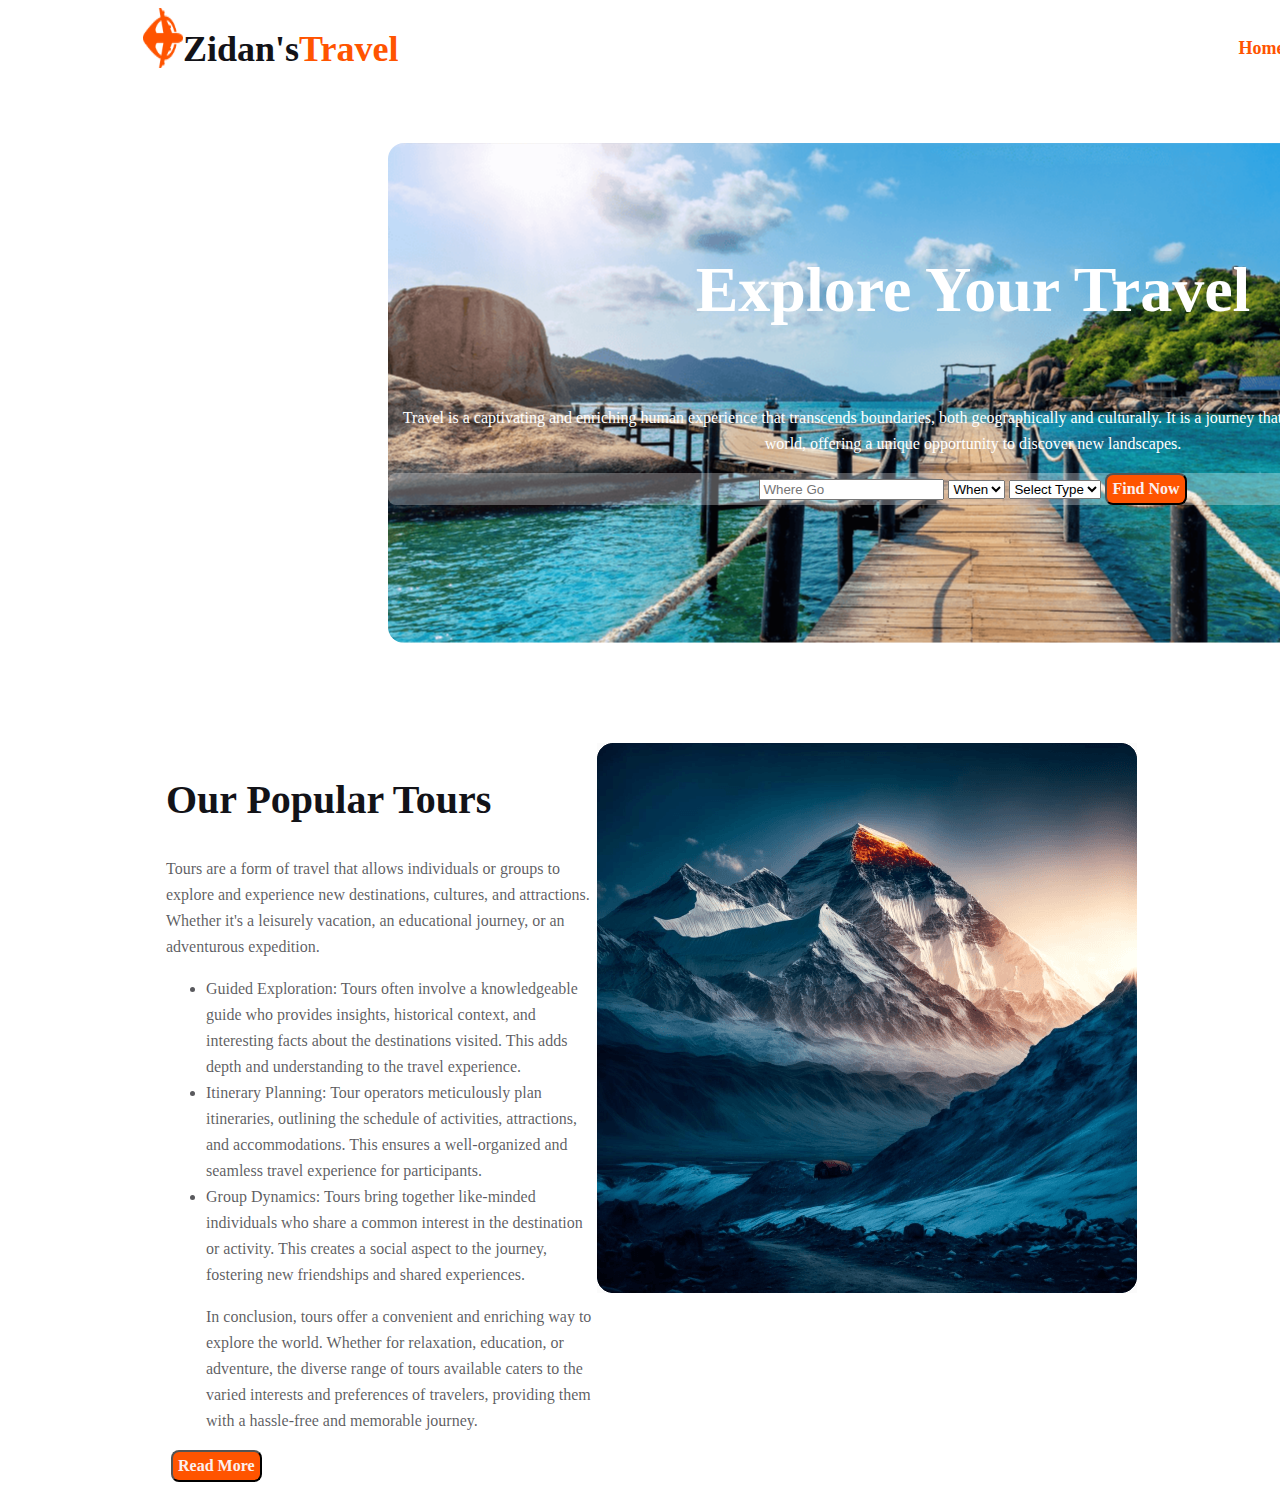
==== index.html @ 7ac94642 "completed the popular tours section" ====
<!DOCTYPE html>
<html lang="en">
<head>
    <meta charset="UTF-8">
    <meta name="viewport" content="width=device-width, initial-scale=1.0">
    <title>Travel Blog</title>
    <link rel="stylesheet" href="styles/assignment.css">
</head>
<body>
    <header>
        <nav>
            <div class="banner-image">
                <img width="40px" height="60px"  src="Images/Group 40071 (2).png" alt="">
            </div>
            <h2><span class="zidan">Zidan's</span><span class="travel">Travel</span></h2>
            <ul>
                <li><a href=""><span class="home">Home</span></a></li>
                <li><a href="">Packages</a></li>
                <li><a href="">Testimonial</a></li>
                <li><a href="">Blog</a></li>
                <li><a href="">Contact</a></li>
            </ul>
        </nav>
        <div class="banner">
            <h2>Explore Your Travel</h2>
            <p>Travel is a captivating and enriching human experience that transcends boundaries, both geographically and culturally. It is a journey that takes individuals on a exploration of the world, offering a unique opportunity to discover new landscapes.</p>
            <form  action="" method="">
   
    
                <input type="" id="" name="" placeholder="Where Go" required>
                
            
                
                <select  id="dropdown1" name="dropdown1">
                  <option value="option1">When</option>
                  <option value="option2">2.00</option>
                  <option value="option3">2.50</option>
                 
                </select>
                
                
                
                <select id="dropdown2" name="dropdown2">
                  <option value="optionA">Select Type</option>
                  <option value="optionB">Maldive</option>
                  <option value="optionC">Singapore</option>
                </select>
                
                
                <input class="btn" type="submit" value="Find Now">
              </form>
        </div>
        <div class="popular-tour">
            <div class="exclude">
                <h2>Our Popular Tours</h2>
                <p class="tour">Tours are a form of travel that allows individuals or groups to explore and experience new destinations, cultures, and attractions. Whether it's a leisurely vacation, an educational journey, or an adventurous expedition.</p>
                <ul>
                    <li>Guided Exploration: Tours often involve a knowledgeable guide who provides insights, historical context, and interesting facts about the destinations visited. This adds depth and understanding to the travel experience.</li>
                    <li>Itinerary Planning: Tour operators meticulously plan itineraries, outlining the schedule of activities, attractions, and accommodations. This ensures a well-organized and seamless travel experience for participants.</li>
                    <li>Group Dynamics: Tours bring together like-minded individuals who share a common interest in the destination or activity. This creates a social aspect to the journey, fostering new friendships and shared experiences.</li>
                    <p class="conclusion">In conclusion, tours offer a convenient and enriching way to explore the world. Whether for relaxation, education, or adventure, the diverse range of tours available caters to the varied interests and preferences of travelers, providing them with a hassle-free and memorable journey.</p>
                </ul>
                <button id="read" class="btn">Read More</button>
            </div> 
            <img width="540px" height="550px" src="Images/Rectangle 4.png" alt="">
        </div>
    </header>
    <main>

    </main>
    <footer>

    </footer>
</body>
</html>
---- styles/assignment.css ----
/* nav related styles */
body{
    background-color: #fff;
}
.travel{
    color: #FF5400;
font-family: Mulish;
font-size: 36px;
font-weight: 800;

}
.zidan{
    color: #131318;
font-family: Mulish;
font-size: 36px;
font-weight: 800;
}
.home{
    color: #FF5400;
text-align: center;
font-family: Mulish;
font-size: 18px;
font-weight: 700;
}
nav{
display: flex;
justify-content: space-between;
}
nav h2{
    padding-right: 800px;
    display: inline;
}
nav a{
    text-decoration: none;
    color: #424247;
}
nav ul{
    list-style: none;
    display: flex;
    align-items: center;
    padding-right: 130px;
}
nav li{
    display: flex;
    padding-right: 50px;
}
.banner-image img{
    padding-left: 135px;
}
/* banner related styles */
.banner{
    background-image:url('../Images/banner.png');
    background-repeat: no-repeat;
    background-position: center;
    border-radius: 16px;
    margin-left: 380px;

   width: 1170px;
   height: 500px;
    text-align: center;
}
.banner h2{
    padding-top: 110px;
    padding-bottom: 25px;
    color: #FFF;
font-family: Mulish;
font-size: 64px;
font-weight: 800;
}
.banner p{
    color: #FFF;
text-align: center;
font-family: Mulish;
font-size: 16px;
font-weight: 400;
line-height: 26px;
}
.banner form{
   
    border-radius: 8px;
    background: rgba(255, 255, 255, 0.30);
    
}
.btn{
    color: #fbefef;
text-align: center;
font-family: Mulish;
font-size: 16px;
font-weight: 700;
border-radius: 8px;
background: #FF5400;
padding: 5px 5px;
}
/* popular tour related styles */
.popular-tour{
  margin-top: 100px;
  display: flex;
}
.popular-tour img{
    margin-right: 135px;
}
.exclude{
    padding-left: 23px;
    
}
#read{
   margin-left: 140px;
}
.exclude h2{
    margin-left: 135px;
    color: #131318;


font-family: Mulish;
font-size: 40px;
font-weight: 800;
}
.tour{
    margin-left: 135px;
    color: rgba(19, 19, 24, 0.70);
font-family: Mulish;
font-size: 16px;
font-weight: 400;
line-height: 26px;
}
.exclude li{
    margin-left: 135px;
    color: rgba(19, 19, 24, 0.70);
font-family: Mulish;
font-size: 16px;
font-weight: 400;
line-height: 26px; 
}
.conclusion{
    margin-left: 135px;
    color: rgba(19, 19, 24, 0.70);
font-family: Mulish;
font-size: 16px;
font-weight: 400;
line-height: 26px;
}

/* mobile device responsive */
@media screen and (max-width:600px) {

    
    nav{
        flex-direction: column;
        text-align: center;
        max-width: 100%;
        overflow-x:hidden ;
        margin:0px 0px
    }
    nav li{
        padding-top: 10px;
    }
    nav ul{
        flex-direction: column;
        padding-left: 200px;
        margin: 0px 0px;
       
    }
    nav h2{
        text-align: center;
        display: flex;
        align-items: center;
        padding-left: 100px;
      
    }
    .banner-image img{
padding-right: 10px;
margin: 0px 0px;
position: relative;
right: 200px;
top: 70px;
    }
    .banner{
        flex-direction: column;
        margin-left: 0px;
        margin-right: 0px;
        width: 100%;
        height:100%;
        margin-bottom: 100px;
       
    }
    .banner form{
      display: flex;
      flex-direction: column;
      padding-bottom: 300px;
      width: 250px;
    padding-left: 80px;
 
    }
    .banner h2{
        padding-top: 300px;
    }
    .banner input, .banner select{
        padding-top: 10px;
    }
    .popular-tour{
        flex-direction: column;
        margin-right: 0p;
    }
    .popular-tour img{
       width: 335px;
       height: 342px;
     margin-left: 40px;
    }
    .exclude{
     margin-bottom: 100px;
     margin-top: 0px;
     

    }
    .exclude h2{
   margin-left: 0px;
    }
    .popular-tour h2{
       
    }
    .tour{
        margin-left: 0px;
    }
    .exclude li{
        margin-left: 0px;
    }
    .conclusion{
        margin-left: 0px;
    }
    #read{
        margin-left: 20px;
    }
}
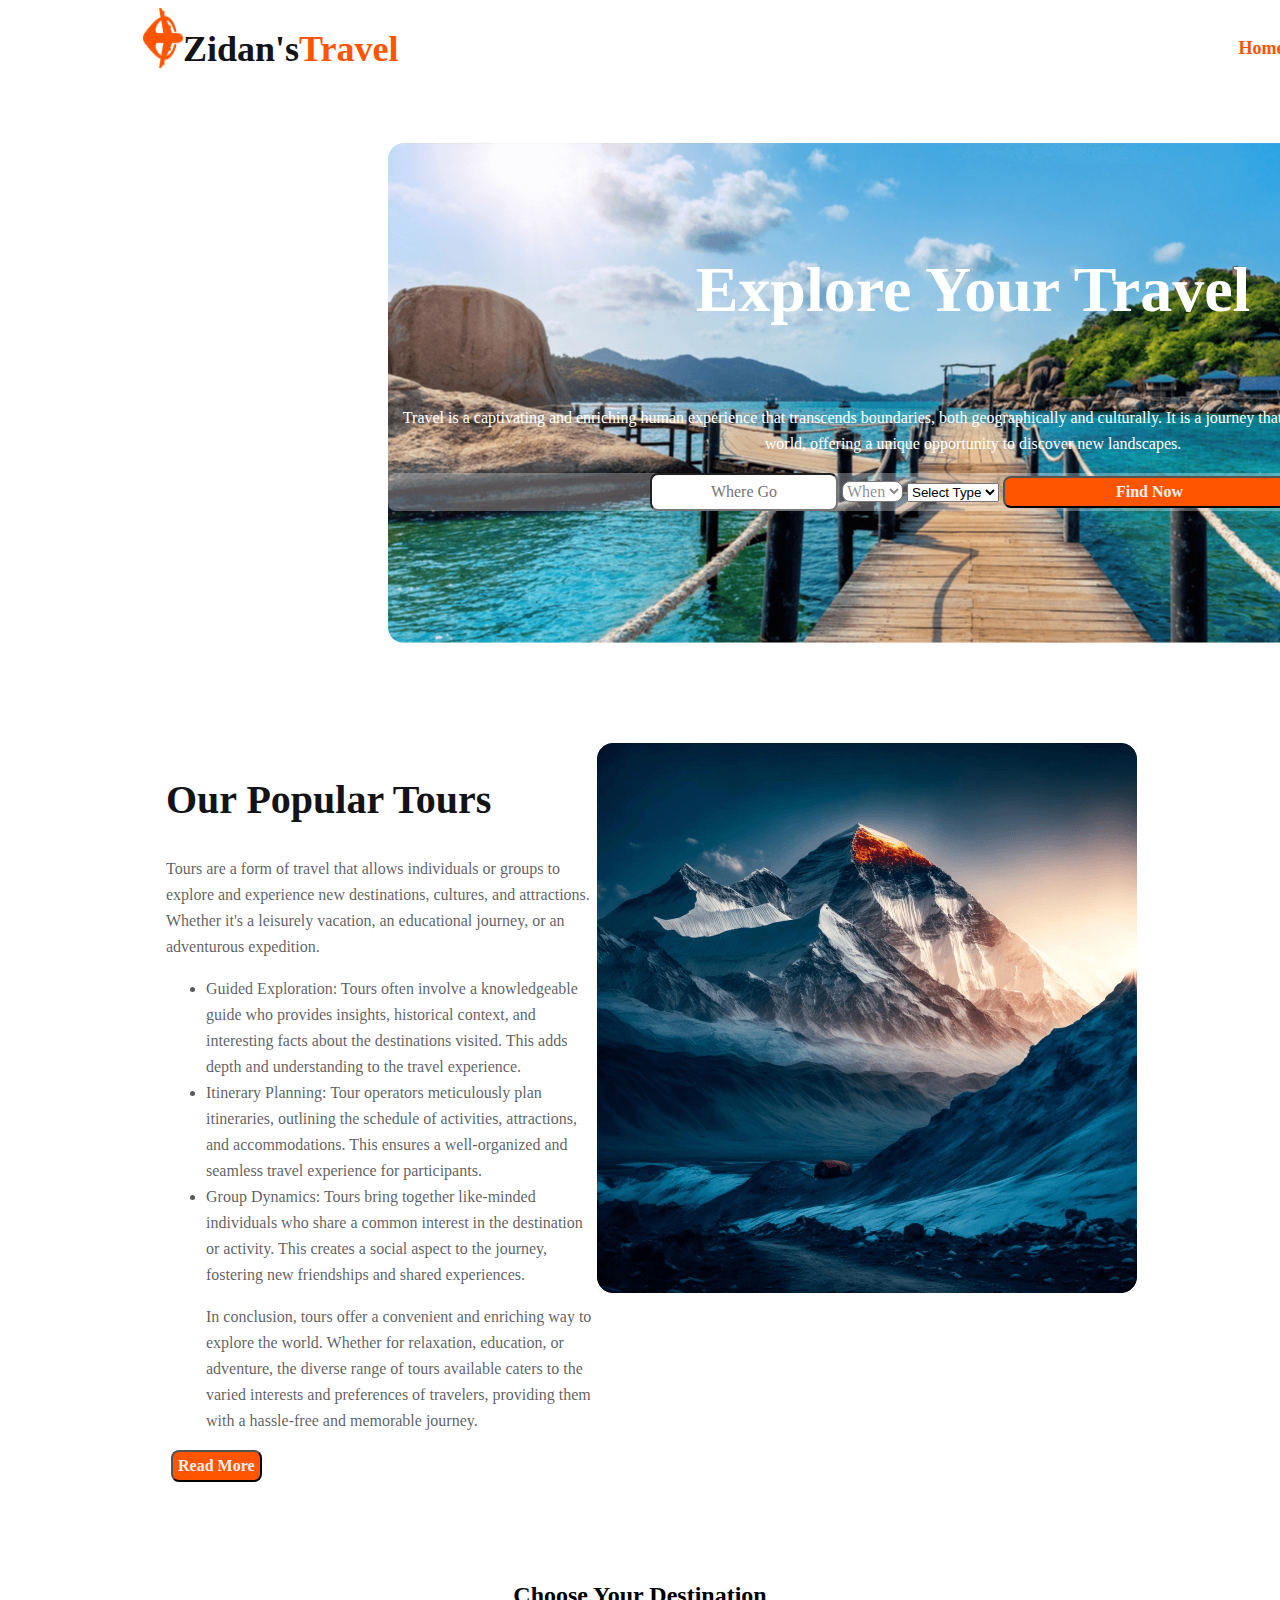
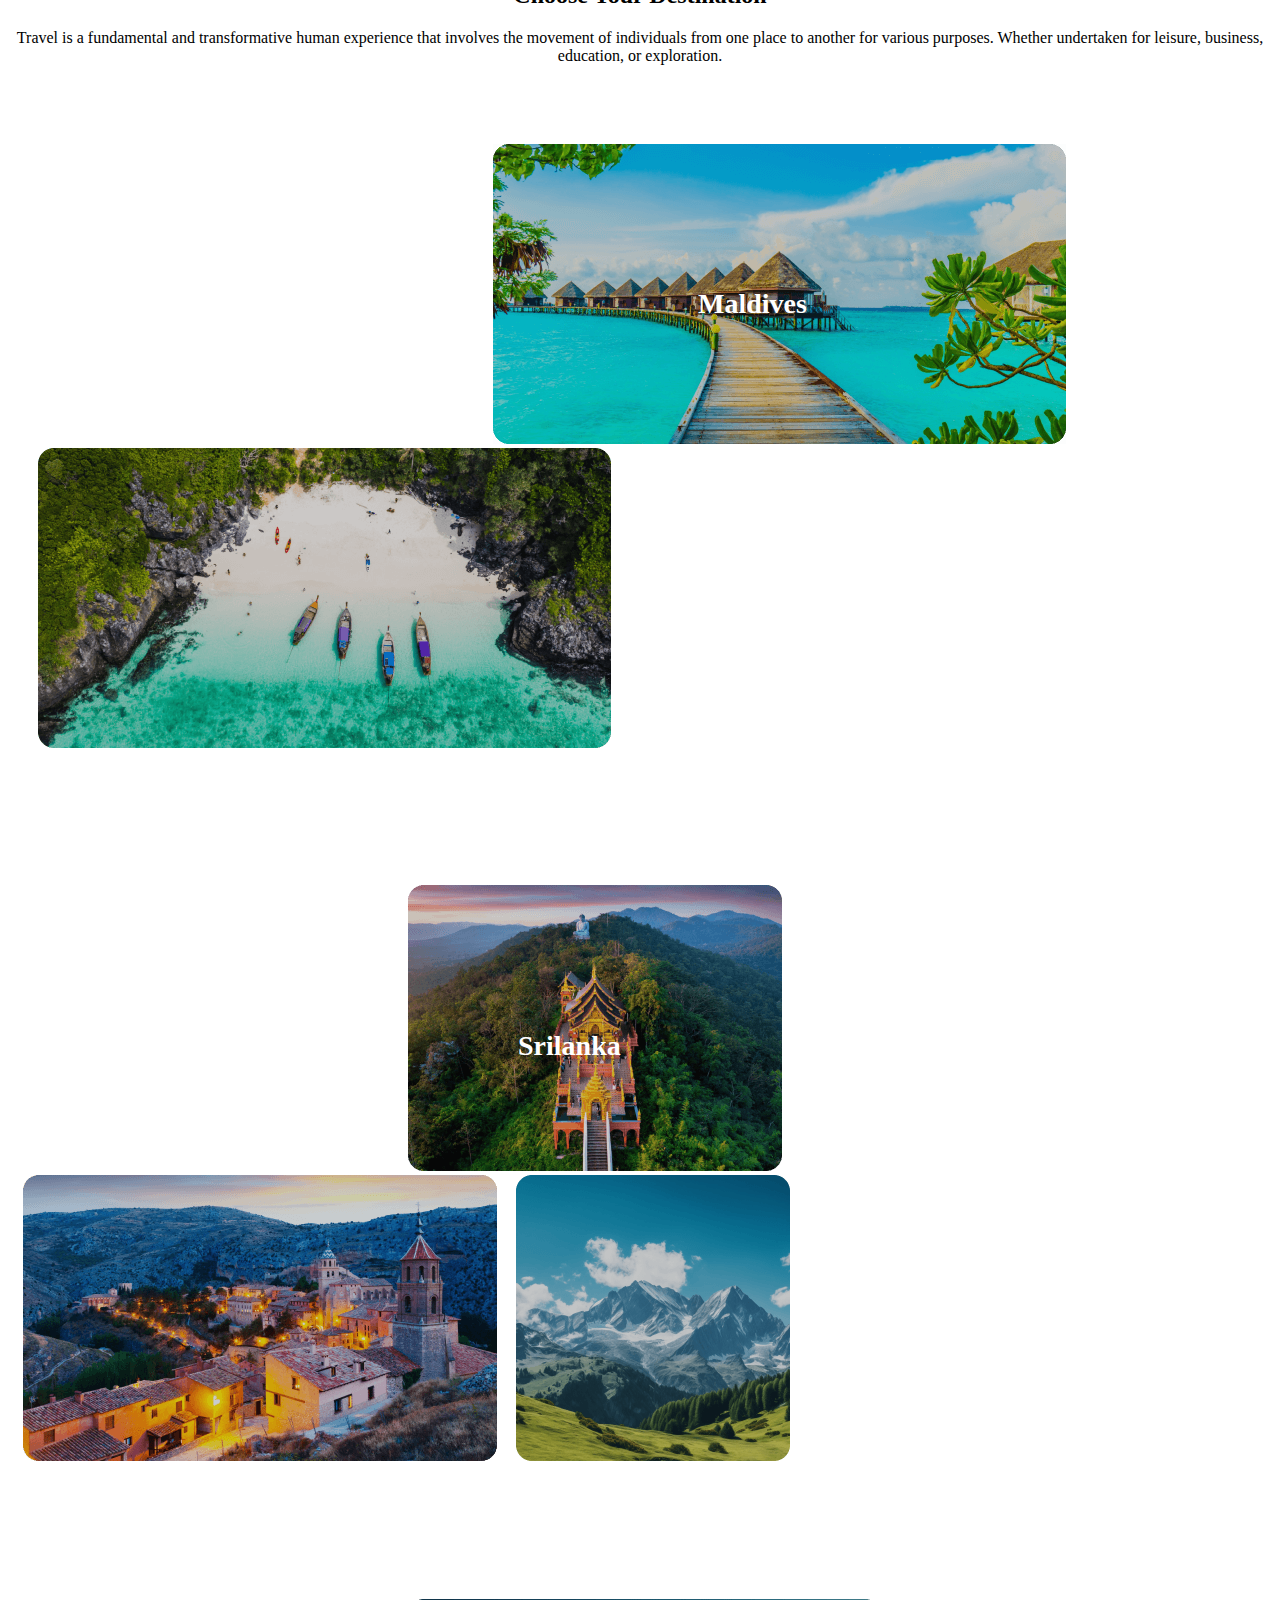
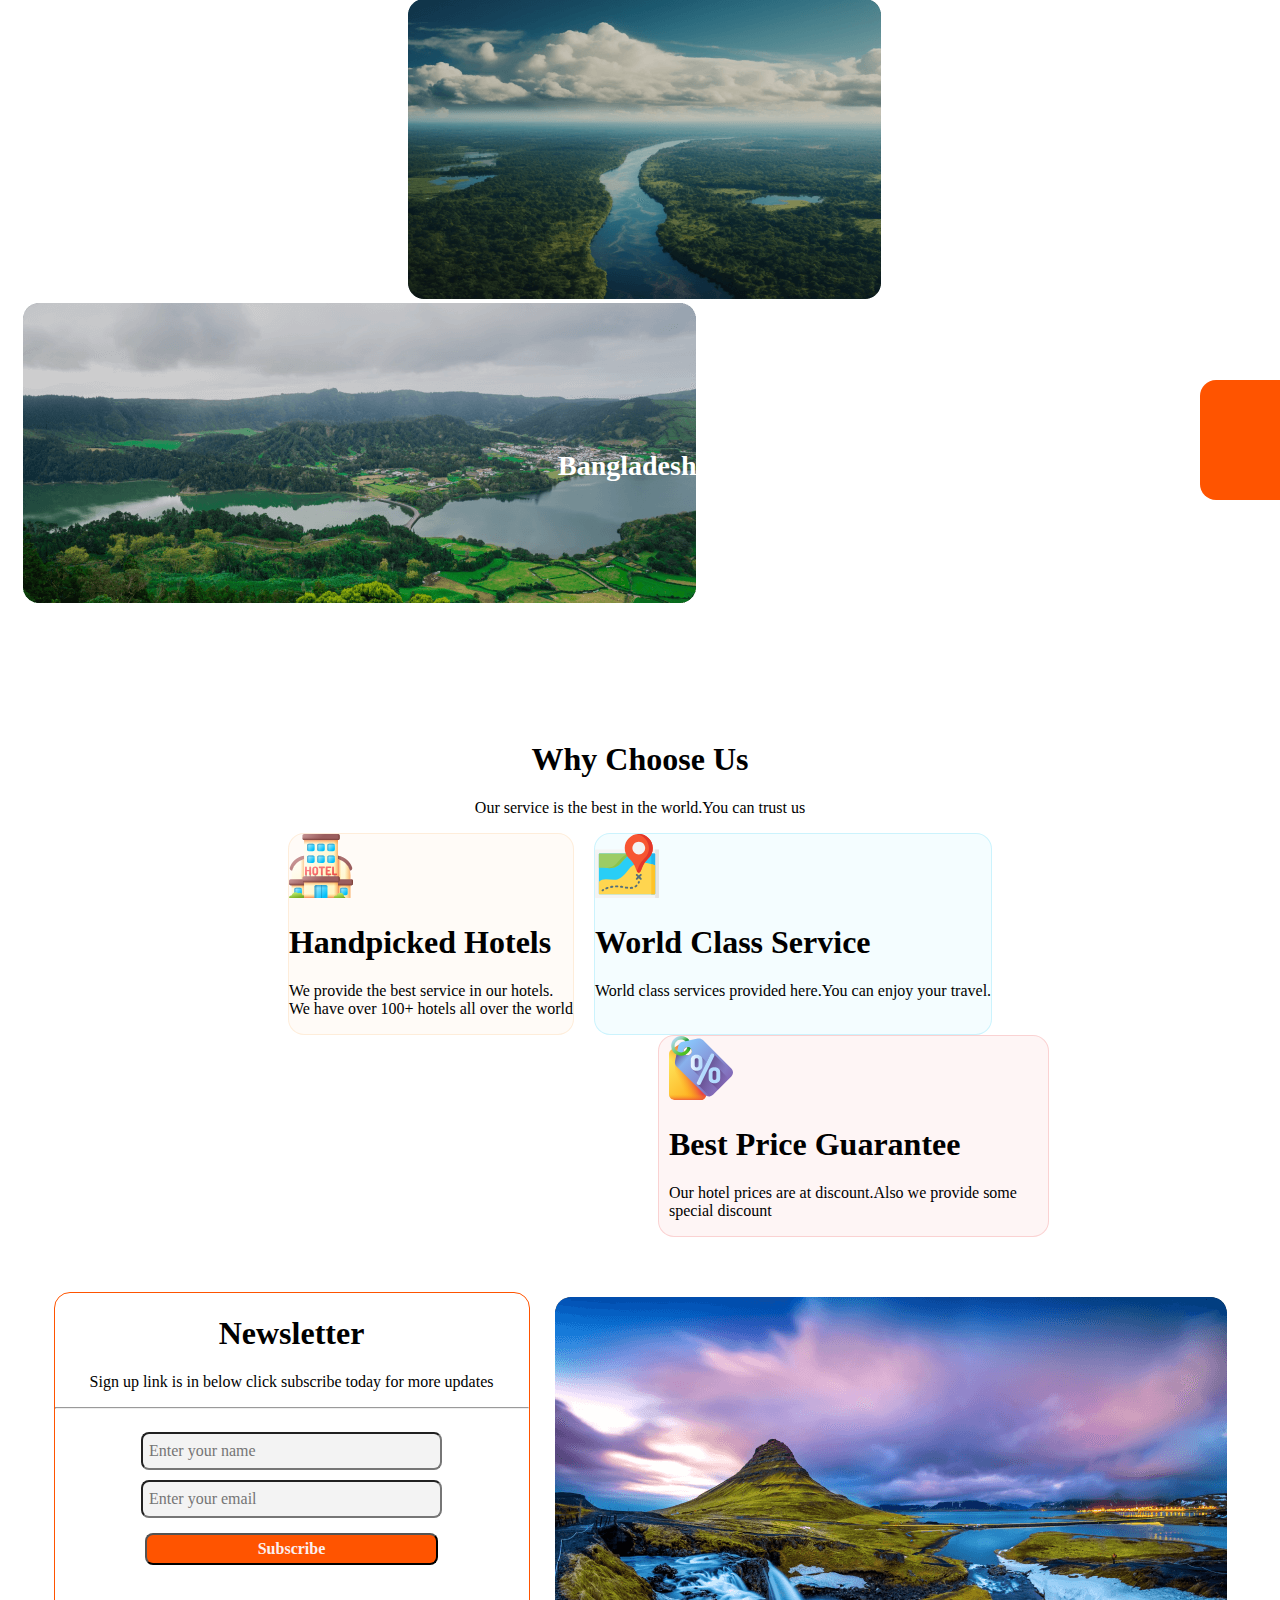
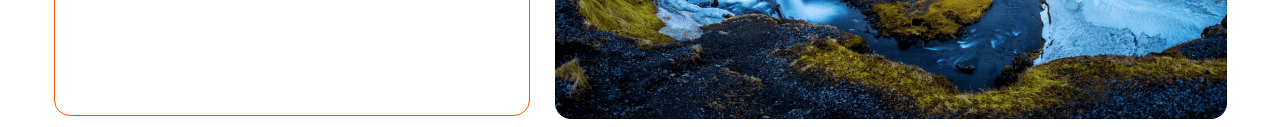
==== commit a1b0e4ff: "added the newsletter section" ====
--- a/index.html
+++ b/index.html
@@ -1,16 +1,21 @@
 <!DOCTYPE html>
 <html lang="en">
+
 <head>
     <meta charset="UTF-8">
     <meta name="viewport" content="width=device-width, initial-scale=1.0">
     <title>Travel Blog</title>
     <link rel="stylesheet" href="styles/assignment.css">
+    <style>
+
+    </style>
 </head>
+
 <body>
     <header>
         <nav>
             <div class="banner-image">
-                <img width="40px" height="60px"  src="Images/Group 40071 (2).png" alt="">
+                <img width="40px" height="60px" src="Images/Group 40071 (2).png" alt="">
             </div>
             <h2><span class="zidan">Zidan's</span><span class="travel">Travel</span></h2>
             <ul>
@@ -23,53 +28,136 @@
         </nav>
         <div class="banner">
             <h2>Explore Your Travel</h2>
-            <p>Travel is a captivating and enriching human experience that transcends boundaries, both geographically and culturally. It is a journey that takes individuals on a exploration of the world, offering a unique opportunity to discover new landscapes.</p>
-            <form  action="" method="">
-   
-    
-                <input type="" id="" name="" placeholder="Where Go" required>
-                
-            
-                
-                <select  id="dropdown1" name="dropdown1">
-                  <option value="option1">When</option>
-                  <option value="option2">2.00</option>
-                  <option value="option3">2.50</option>
-                 
+            <p>Travel is a captivating and enriching human experience that transcends boundaries, both geographically
+                and culturally. It is a journey that takes individuals on a exploration of the world, offering a unique
+                opportunity to discover new landscapes.</p>
+            <form action="" method="">
+
+
+                <input class="id" type="" id="" name="" placeholder="Where Go" required>
+
+
+
+                <select class="dropdown" id="dropdown1" name="dropdown1">
+                    <option value="option1">When</option>
+                    <option value="option2">2.00</option>
+                    <option value="option3">2.50</option>
+
                 </select>
-                
-                
-                
+
+
+
                 <select id="dropdown2" name="dropdown2">
-                  <option value="optionA">Select Type</option>
-                  <option value="optionB">Maldive</option>
-                  <option value="optionC">Singapore</option>
+                    <option value="optionA">Select Type</option>
+                    <option value="optionB">Maldive</option>
+                    <option value="optionC">Singapore</option>
                 </select>
-                
-                
+
+
                 <input class="btn" type="submit" value="Find Now">
-              </form>
+            </form>
         </div>
         <div class="popular-tour">
             <div class="exclude">
                 <h2>Our Popular Tours</h2>
-                <p class="tour">Tours are a form of travel that allows individuals or groups to explore and experience new destinations, cultures, and attractions. Whether it's a leisurely vacation, an educational journey, or an adventurous expedition.</p>
+                <p class="tour">Tours are a form of travel that allows individuals or groups to explore and experience
+                    new destinations, cultures, and attractions. Whether it's a leisurely vacation, an educational
+                    journey, or an adventurous expedition.</p>
                 <ul>
-                    <li>Guided Exploration: Tours often involve a knowledgeable guide who provides insights, historical context, and interesting facts about the destinations visited. This adds depth and understanding to the travel experience.</li>
-                    <li>Itinerary Planning: Tour operators meticulously plan itineraries, outlining the schedule of activities, attractions, and accommodations. This ensures a well-organized and seamless travel experience for participants.</li>
-                    <li>Group Dynamics: Tours bring together like-minded individuals who share a common interest in the destination or activity. This creates a social aspect to the journey, fostering new friendships and shared experiences.</li>
-                    <p class="conclusion">In conclusion, tours offer a convenient and enriching way to explore the world. Whether for relaxation, education, or adventure, the diverse range of tours available caters to the varied interests and preferences of travelers, providing them with a hassle-free and memorable journey.</p>
+                    <li>Guided Exploration: Tours often involve a knowledgeable guide who provides insights, historical
+                        context, and interesting facts about the destinations visited. This adds depth and understanding
+                        to the travel experience.</li>
+                    <li>Itinerary Planning: Tour operators meticulously plan itineraries, outlining the schedule of
+                        activities, attractions, and accommodations. This ensures a well-organized and seamless travel
+                        experience for participants.</li>
+                    <li>Group Dynamics: Tours bring together like-minded individuals who share a common interest in the
+                        destination or activity. This creates a social aspect to the journey, fostering new friendships
+                        and shared experiences.</li>
+                    <p class="conclusion">In conclusion, tours offer a convenient and enriching way to explore the
+                        world. Whether for relaxation, education, or adventure, the diverse range of tours available
+                        caters to the varied interests and preferences of travelers, providing them with a hassle-free
+                        and memorable journey.</p>
                 </ul>
                 <button id="read" class="btn">Read More</button>
-            </div> 
+            </div>
             <img width="540px" height="550px" src="Images/Rectangle 4.png" alt="">
         </div>
     </header>
     <main>
-
+        <section class="full">
+            <div class="destination">
+                <h2>Choose Your Destination</h2>
+                <p>Travel is a fundamental and transformative human experience that involves the movement of individuals from one place to another for various purposes. Whether undertaken for leisure, business, education, or exploration.</p>
+            </div>
+           <div class="all">
+            <h2 class="maldives" style="position: relative;
+            top:200px;
+            left: 690px;">Maldives</h2>
+            <img class="maldives-img" width="573px"
+            height="300px" src="Images/Rectangle 5.png" alt="">
+            
+            <img width="573px"
+            height="300px" class="indonesia" src="Images/Rectangle 8.png" alt="">
+            <h2 class="indonesia-title">Indonesia</h2>
+            <h2 class="srilanka">Srilanka</h2>
+            <img class="srilanka-img" src="Images/Rectangle 6.png" alt="">
+            
+            <img class="america" src="Images/Rectangle 7.png" alt="">
+            <img class="kashmir-img" src="Images/Rectangle 9.png" alt="">
+            <h2 class="kashmir">Kashmir</h2>
+            <h2 class="north-america">North America</h2>
+           <img class="bangla" src="Images/Rectangle 11.png" alt="">
+           <img class="bandor" src="Images/Rectangle 10.png" alt="">
+           <h2 class="bangla-title">Bangladesh</h2>
+           <h2 class="bandor-title">Bandorban</h2>
+           </div>
+        </section>
+        <section class="overflow">
+            <div class="choose">
+                <h1>Why Choose Us</h1>
+                <p>Our service is the best in the world.You can trust us</p>
+            </div>
+            <div class="display">
+                <div class="asol">
+                    <img src="Images/hotel 1.svg" alt="">
+                    <h1>Handpicked Hotels</h1>
+                    <p>We provide the best service in our hotels. <br> We have over 100+ hotels all over the world</p>
+                </div>
+                <div class="second">
+                    <img src="Images/map 1.svg" alt="">
+                    <h1>World Class Service</h1>
+                    <p>World class services provided here.You can enjoy your travel.</p>
+                </div>
+                </div>
+                <div class="third">
+                    <img src="Images/price-tag 1.svg" alt="">
+                    <h1>Best Price Guarantee</h1>
+                    <p>Our hotel prices are at discount.Also we provide some special discount</p>
+            </div>
+        </section>
+        <section class="flex">
+            <div class="newsletter">
+                <h1>Newsletter</h1>
+                <p>Sign up link is in below click subscribe today for more updates</p>
+                <hr>
+                <form action="">
+                    <input  class="name" placeholder=" Enter your name" type="text" name="" id="">
+                    <br>
+                    <input class="email" placeholder=" Enter your email"  type="email" name="" id="">
+                    <br>
+                    <input id="submit" class="btn" type="submit" value="Subscribe">
+                </form>
+            </div>
+            <img class="last" src="Images/Rectangle 8 (1).png" alt="">
+            <div class="save">
+                <h1>Travel.com</h1>
+            <p>Save up to 70%</p>
+            </div>
+        </section>
     </main>
     <footer>
 
     </footer>
 </body>
+
 </html>--- a/styles/assignment.css
+++ b/styles/assignment.css
@@ -1,6 +1,7 @@
 /* nav related styles */
 body{
     background-color: #fff;
+    overflow-x: hidden;
 }
 .travel{
     color: #FF5400;
@@ -75,6 +76,25 @@
 font-weight: 400;
 line-height: 26px;
 }
+.id{
+    border-radius: 8px;
+background: #FFF;
+color: rgba(19, 19, 24, 0.50);
+text-align: center;
+font-family: Mulish;
+font-size: 16px;
+font-weight: 400;
+width: 180px;
+
+}
+.dropdown{
+    border-radius: 8px;
+background: #FFF;
+color: rgba(19, 19, 24, 0.50);
+font-family: Mulish;
+font-size: 16px;
+font-weight: 400;
+}
 .banner form{
    
     border-radius: 8px;
@@ -139,10 +159,193 @@
 font-weight: 400;
 line-height: 26px;
 }
-
+/* destination related styles */
+
+.destination{
+    text-align: center;
+}
+.full{
+    margin-top: 100px ;
+}
+/* location related styles */
+
+.maldives{
+    color: #FFF;
+font-family: Mulish;
+font-size: 28px;
+font-weight: 800;
+}
+.maldives-img {
+    padding-left: 100px;
+   margin-left: 385px;
+  
+}
+.indonesia{
+ margin-left: 30px;
+}
+.indonesia-title{
+    color: #fff;
+    font-family: Mulish;
+    font-size: 28px;
+    font-weight: 800;
+    position: relative;
+        left: 1300px;
+        bottom: 190px;
+}
+.srilanka{
+    color: #fff;
+    font-family: Mulish;
+    font-size: 28px;
+    font-weight: 800;
+position: relative;
+left: 510px;
+top: 200px;
+
+
+}
+.srilanka-img{
+    margin-left: 400px;
+}
+
+.america{
+    margin-left: 15px;
+}
+.north-america{
+    color: #fff;
+    font-family: Mulish;
+    font-size: 28px;
+    font-weight: 800;
+position: relative;
+left: 910px;
+bottom: 210px;
+}
+.kashmir{
+    color: #fff;
+    font-family: Mulish;
+    font-size: 28px;
+    font-weight: 800;
+position: relative;
+left: 1400px;
+bottom: 170px;
+
+}
+.kashmir-img{
+    margin-left: 15px;
+}
+.bangla{
+    margin-left: 400px;
+}
+.bangla-title{
+    color: #fff;
+    font-family: Mulish;
+    font-size: 28px;
+    font-weight: 800;
+position: relative;
+left: 550px;
+bottom: 180px;
+}
+.bandor{
+    margin-left: 15px;
+}
+.bandor-title{
+    color: #fff;
+    font-family: Mulish;
+    font-size: 28px;
+    font-weight: 800;
+position: relative;
+left: 1150px;
+bottom: 230px;
+}
+
+/* choose related styles */
+.choose{
+    text-align: center;
+}
+.asol{
+    border-radius: 16px;
+border: 1px solid rgba(251, 181, 99, 0.20);
+background: rgba(251, 181, 99, 0.05);
+margin-right: 20px;
+}
+.display{
+    display: flex;
+    justify-content: center;
+}
+.second{
+    border-radius: 16px;
+    border: 1px solid rgba(41, 206, 246, 0.20);
+    background: rgba(41, 206, 246, 0.05);
+}
+.third{
+padding-left: 10px;
+    border-radius: 16px;
+border: 1px solid rgba(233, 68, 68, 0.20);
+background  : rgba(233, 68, 68, 0.05); width: 30%;
+margin-left: 650px;
+}
+
+/* newsletter related styles */
+
+form input{
+    border-radius: 8px;
+background: rgba(19, 19, 24, 0.05);
+color: rgba(19, 19, 24, 0.30);
+
+font-family: Mulish;
+font-size: 16px;
+font-weight: 400;
+width: 293px;
+height: 32px;
+
+}
+.newsletter{
+    background-color: #fff;
+    border-radius: 16px;
+border: 1px solid #FF5400;
+text-align: center;
+width: 474px;
+height: 422px;
+margin-top: 53px;
+
+}
+.name{
+    margin-top: 15px;
+}
+.email{
+    margin-top: 10px;
+}
+#submit{
+    margin-top: 15px;
+    margin-bottom: 0px;
+}
+.flex{
+    display: flex;
+    align-items: center;
+    justify-content: center;
+}
+.last{
+    margin-top: 60px;
+    margin-left: 25px;
+}
+.save{
+    text-align: center;
+    width: 325px;
+    height: 120px;
+    border-radius: 16px;
+background: #FF5400;
+position: absolute;
+bottom: -2800px;
+left: 1200px;
+
+}
 /* mobile device responsive */
 @media screen and (max-width:600px) {
-
+body{
+    overflow-x: hidden;
+}
+body img{
+    overflow-x: hidden;
+}
     
     nav{
         flex-direction: column;
@@ -173,6 +376,7 @@
 position: relative;
 right: 200px;
 top: 70px;
+overflow-x:hidden ;
     }
     .banner{
         flex-direction: column;
@@ -181,6 +385,7 @@
         width: 100%;
         height:100%;
         margin-bottom: 100px;
+        
        
     }
     .banner form{
@@ -230,4 +435,82 @@
     #read{
         margin-left: 20px;
     }
+    .all img{
+        width: 100%;
+        margin-right: 0px;
+        overflow-x: hidden;
+       
+    }
+    .maldives-img  {
+        padding-left: 0px;
+        margin-left: 0px;
+    
+        padding-bottom: 10px;
+    }
+    .indonesia{
+        margin-left: 0px;
+    
+        max-height: 100%;
+       }
+       .srilanka-img{
+        margin-left: 0px;
+        
+        padding-bottom: 10px;
+    }
+    .america{
+        margin-left: 0px;
+        
+    }
+    .kashmir-img{
+        margin-left: 0px;
+    }
+    .bangla{
+        margin-left: 0px;
+    }
+    .bandor{
+        margin-left: 0px;
+    }
+    .all h2{
+        display: none;
+    }
+    .display{
+        flex-direction: column;
+
+    }
+    .third{
+        margin-left: 0px;
+        width: 100%;
+    }
+    .asol{
+        width: 100%;
+        margin-left: 0px;
+        overflow-x: hidden;
+
+    }
+    .second{
+        width: 100%;
+        margin-left: 0px;
+    }
+    .overflow{
+        overflow-x: hidden;
+    }
+    .flex{
+        flex-direction: column;
+        overflow-x: hidden;
+     
+    }
+    .newsletter{
+        height: 100%;
+        width: 100%;
+        
+    }
+    .last{
+        width: 100%;
+       
+    }
+    .save{
+        left: 20px;
+        bottom: -5500px;
+    }
+   
 }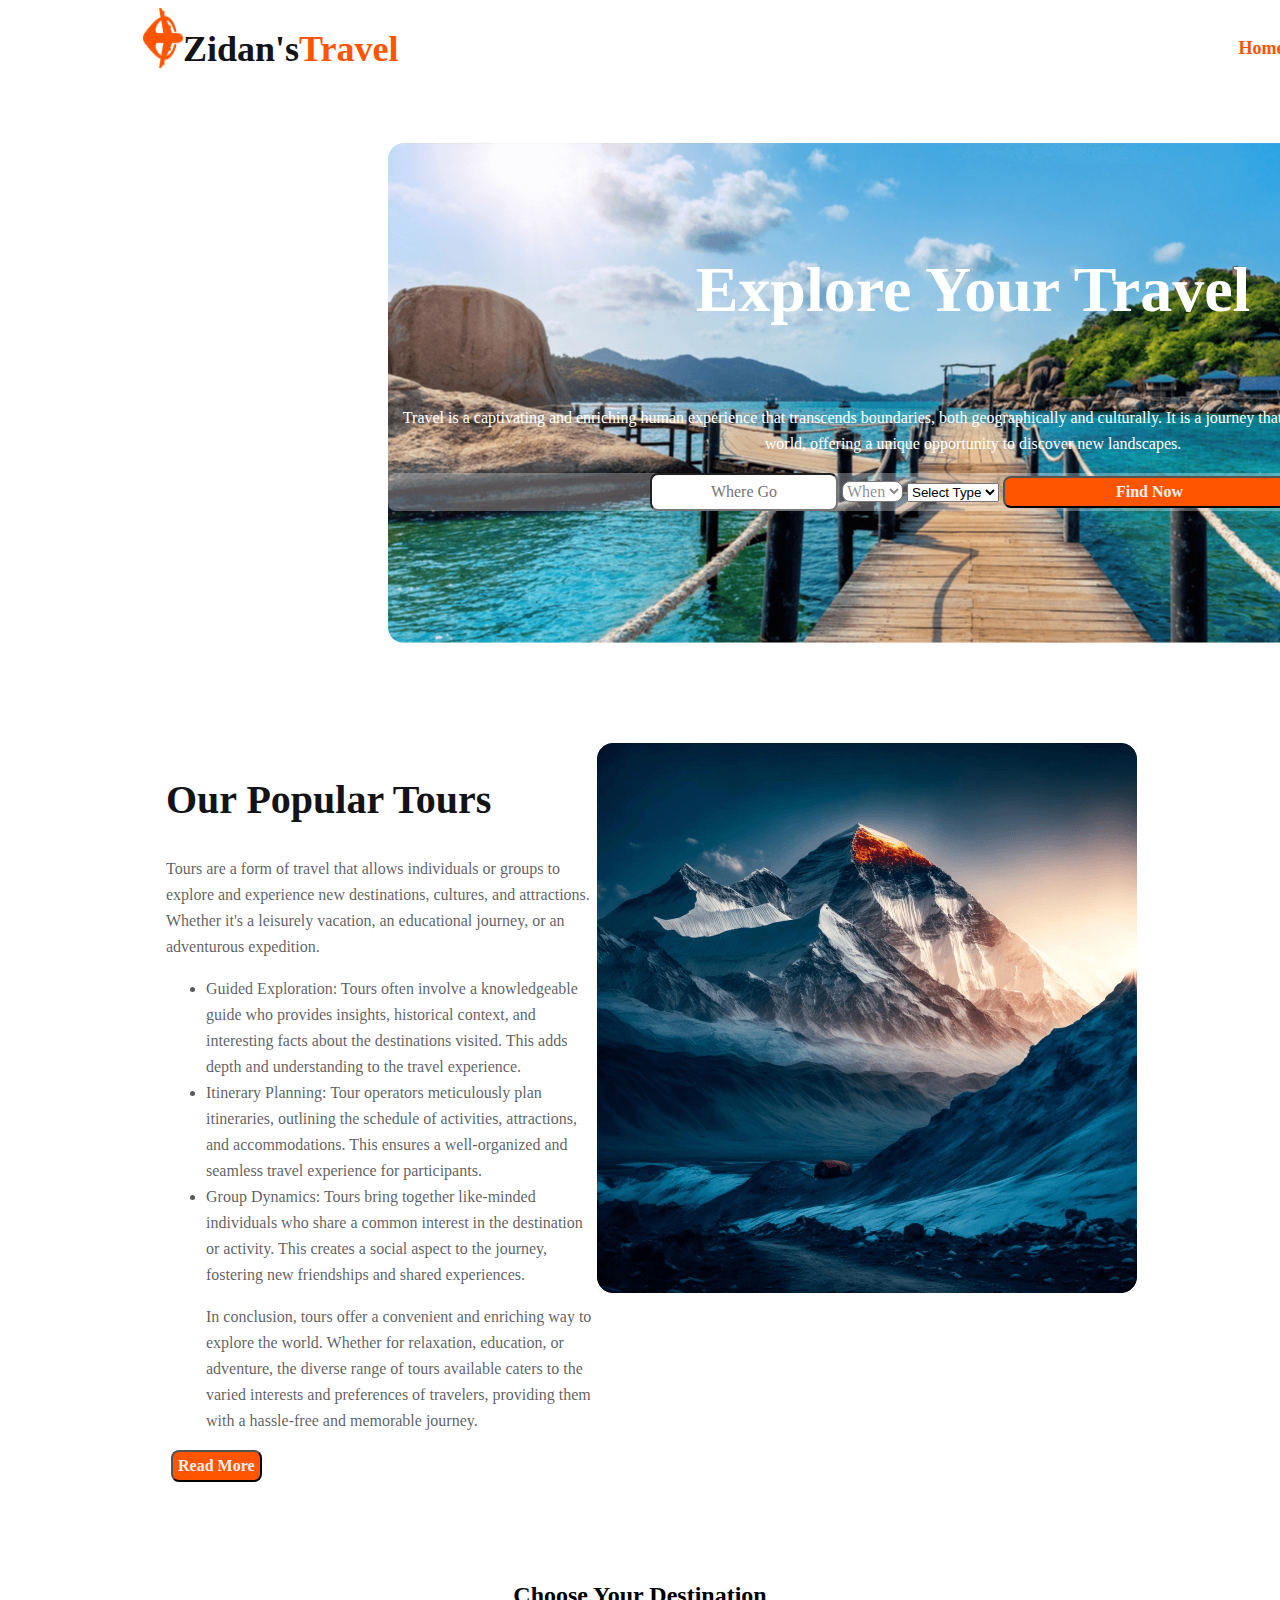
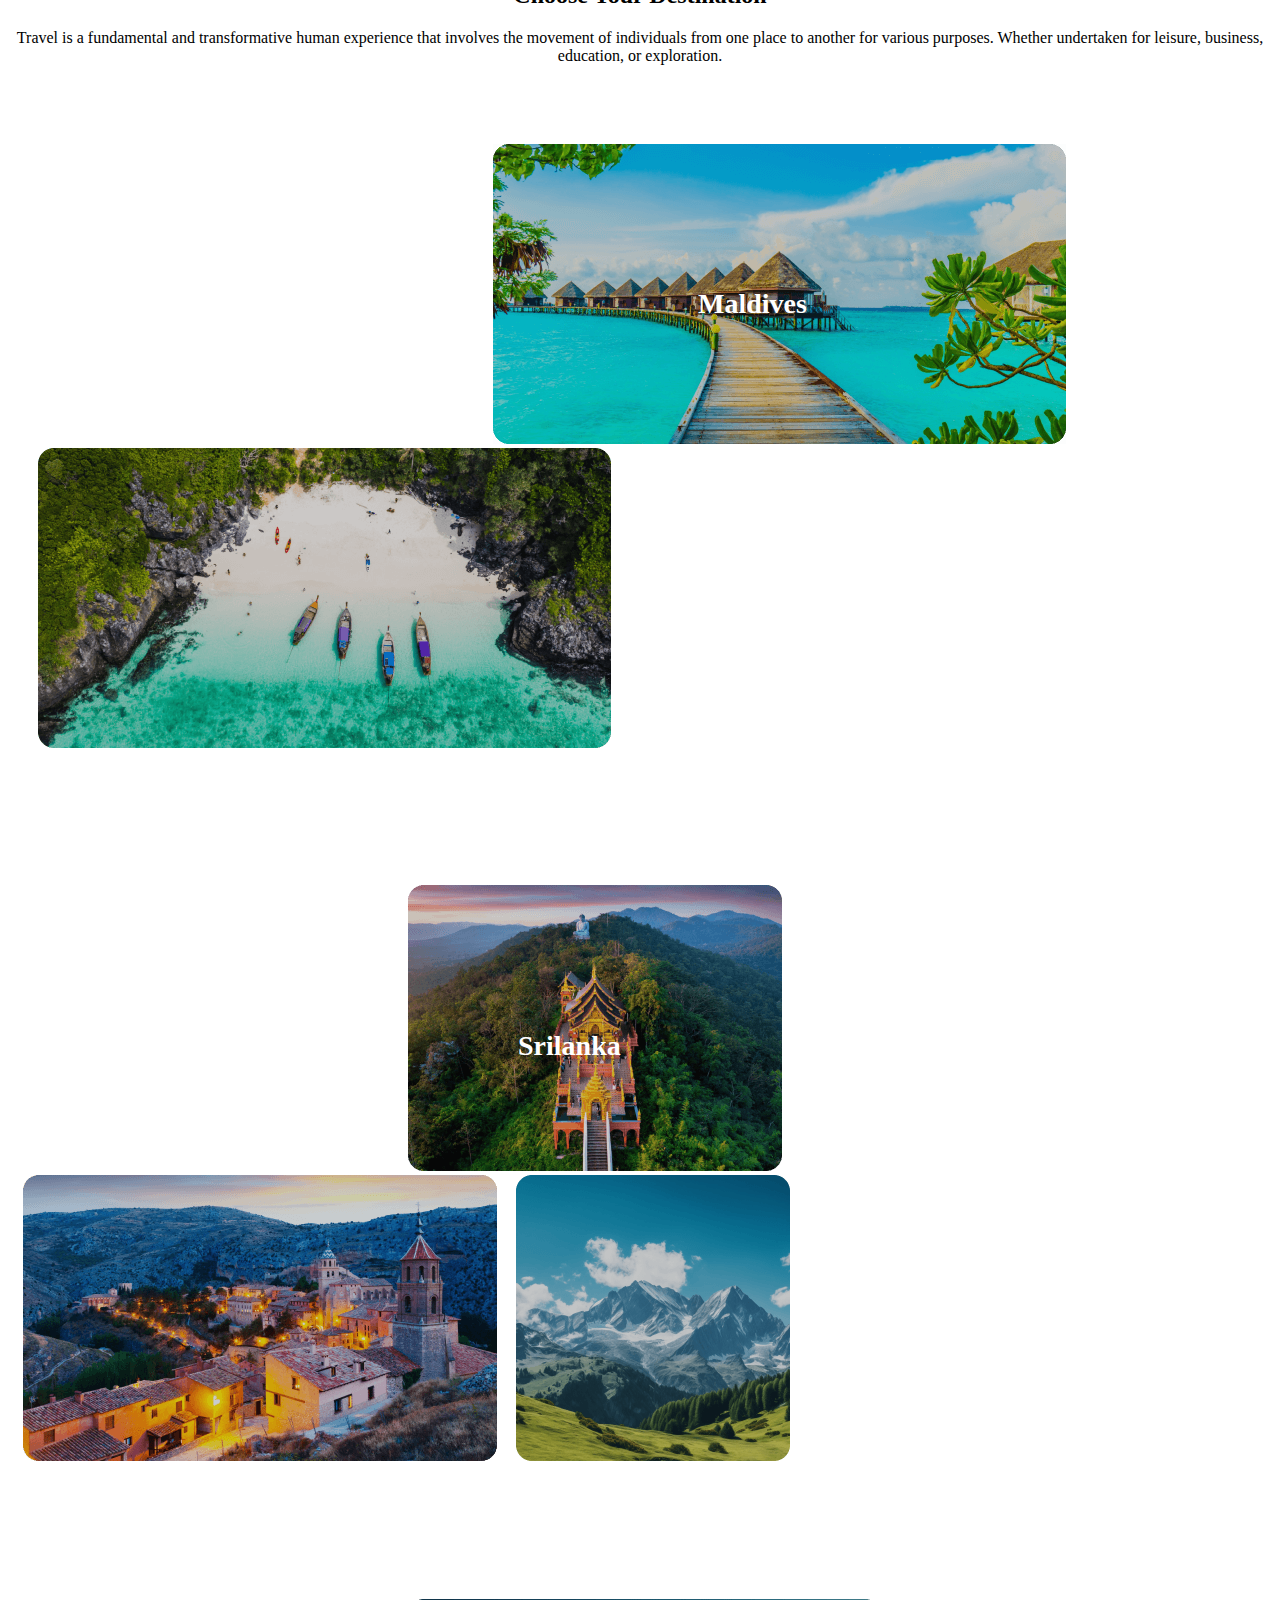
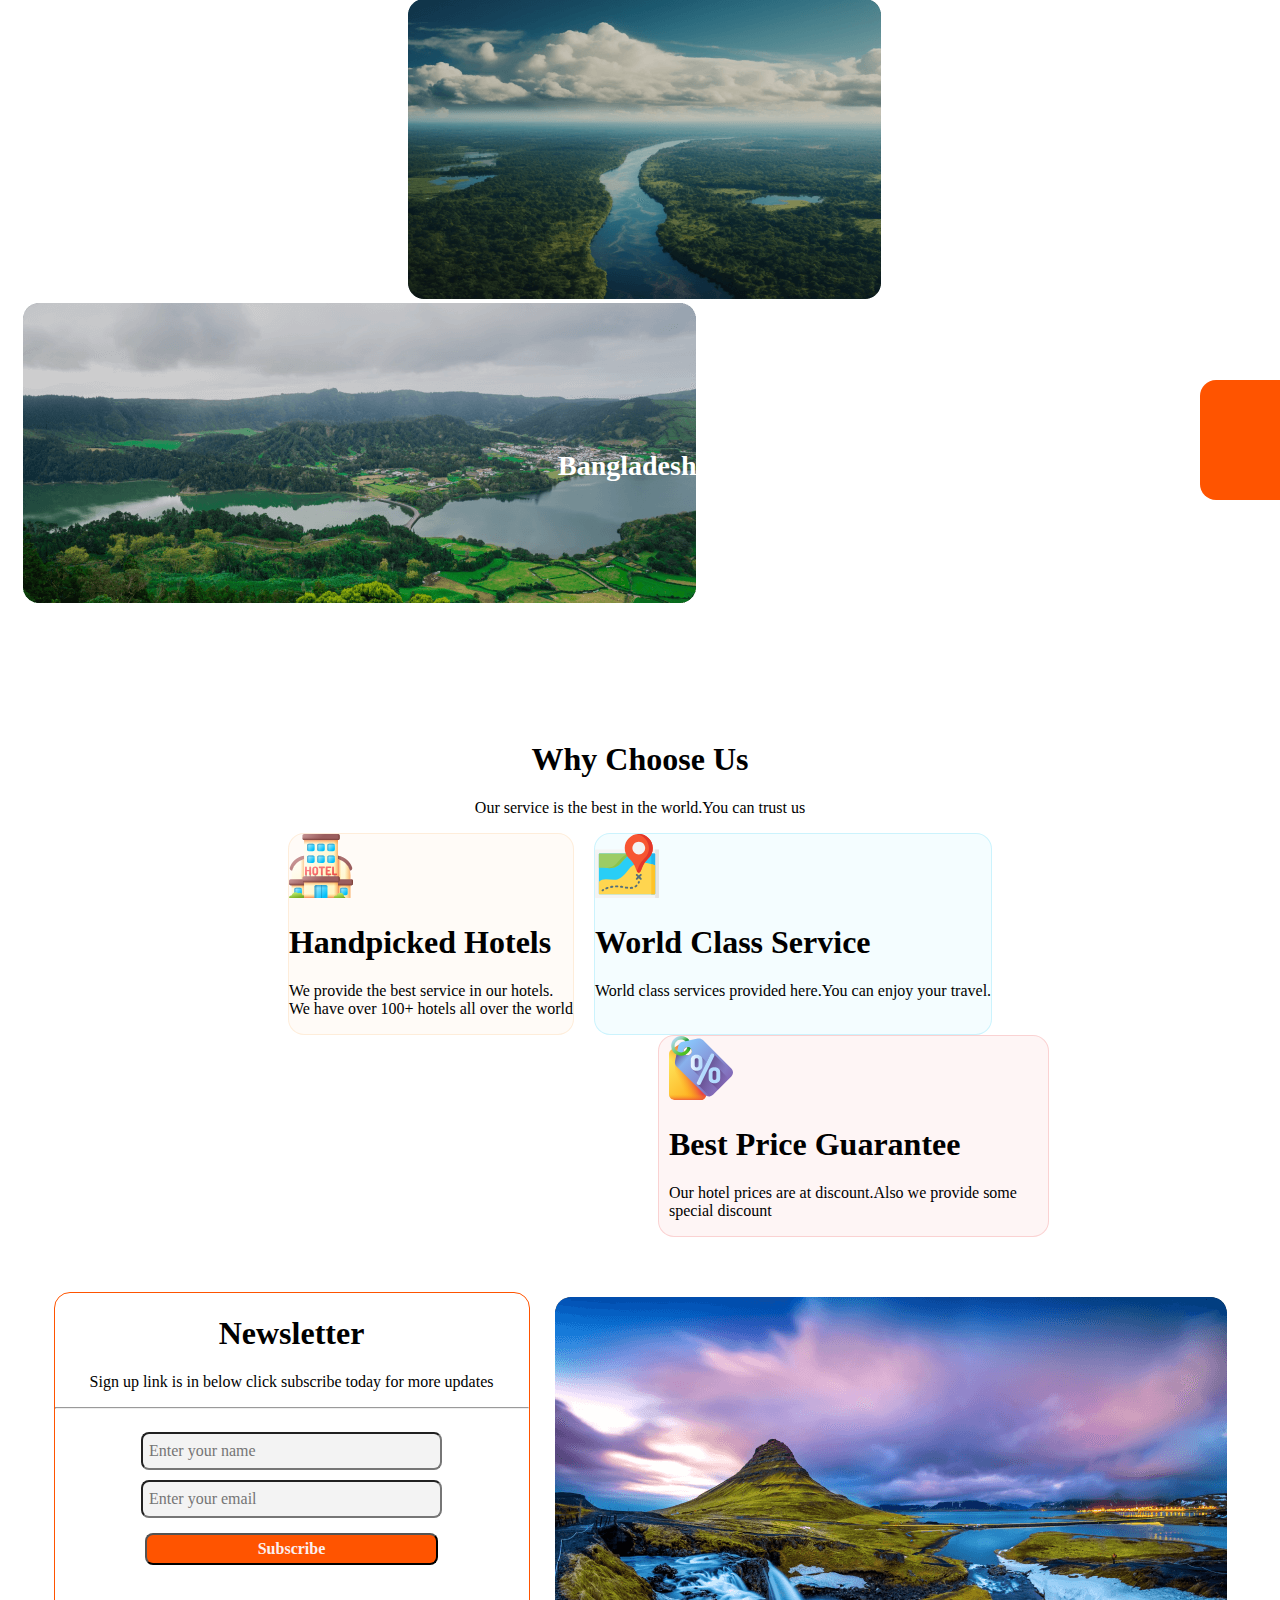
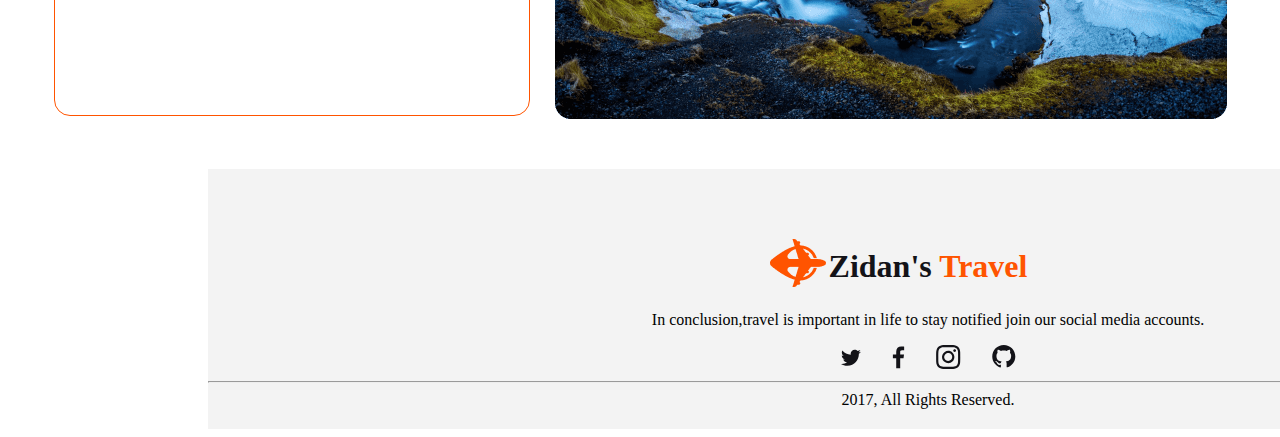
==== commit 6600c7d5: "finished the work" ====
--- a/index.html
+++ b/index.html
@@ -87,30 +87,30 @@
         <section class="full">
             <div class="destination">
                 <h2>Choose Your Destination</h2>
-                <p>Travel is a fundamental and transformative human experience that involves the movement of individuals from one place to another for various purposes. Whether undertaken for leisure, business, education, or exploration.</p>
+                <p>Travel is a fundamental and transformative human experience that involves the movement of individuals
+                    from one place to another for various purposes. Whether undertaken for leisure, business, education,
+                    or exploration.</p>
             </div>
-           <div class="all">
-            <h2 class="maldives" style="position: relative;
+            <div class="all">
+                <h2 class="maldives" style="position: relative;
             top:200px;
             left: 690px;">Maldives</h2>
-            <img class="maldives-img" width="573px"
-            height="300px" src="Images/Rectangle 5.png" alt="">
-            
-            <img width="573px"
-            height="300px" class="indonesia" src="Images/Rectangle 8.png" alt="">
-            <h2 class="indonesia-title">Indonesia</h2>
-            <h2 class="srilanka">Srilanka</h2>
-            <img class="srilanka-img" src="Images/Rectangle 6.png" alt="">
-            
-            <img class="america" src="Images/Rectangle 7.png" alt="">
-            <img class="kashmir-img" src="Images/Rectangle 9.png" alt="">
-            <h2 class="kashmir">Kashmir</h2>
-            <h2 class="north-america">North America</h2>
-           <img class="bangla" src="Images/Rectangle 11.png" alt="">
-           <img class="bandor" src="Images/Rectangle 10.png" alt="">
-           <h2 class="bangla-title">Bangladesh</h2>
-           <h2 class="bandor-title">Bandorban</h2>
-           </div>
+                <img class="maldives-img" width="573px" height="300px" src="Images/Rectangle 5.png" alt="">
+
+                <img width="573px" height="300px" class="indonesia" src="Images/Rectangle 8.png" alt="">
+                <h2 class="indonesia-title">Indonesia</h2>
+                <h2 class="srilanka">Srilanka</h2>
+                <img class="srilanka-img" src="Images/Rectangle 6.png" alt="">
+
+                <img class="america" src="Images/Rectangle 7.png" alt="">
+                <img class="kashmir-img" src="Images/Rectangle 9.png" alt="">
+                <h2 class="kashmir">Kashmir</h2>
+                <h2 class="north-america">North America</h2>
+                <img class="bangla" src="Images/Rectangle 11.png" alt="">
+                <img class="bandor" src="Images/Rectangle 10.png" alt="">
+                <h2 class="bangla-title">Bangladesh</h2>
+                <h2 class="bandor-title">Bandorban</h2>
+            </div>
         </section>
         <section class="overflow">
             <div class="choose">
@@ -128,11 +128,11 @@
                     <h1>World Class Service</h1>
                     <p>World class services provided here.You can enjoy your travel.</p>
                 </div>
-                </div>
-                <div class="third">
-                    <img src="Images/price-tag 1.svg" alt="">
-                    <h1>Best Price Guarantee</h1>
-                    <p>Our hotel prices are at discount.Also we provide some special discount</p>
+            </div>
+            <div class="third">
+                <img src="Images/price-tag 1.svg" alt="">
+                <h1>Best Price Guarantee</h1>
+                <p>Our hotel prices are at discount.Also we provide some special discount</p>
             </div>
         </section>
         <section class="flex">
@@ -141,9 +141,9 @@
                 <p>Sign up link is in below click subscribe today for more updates</p>
                 <hr>
                 <form action="">
-                    <input  class="name" placeholder=" Enter your name" type="text" name="" id="">
+                    <input class="name" placeholder=" Enter your name" type="text" name="" id="">
                     <br>
-                    <input class="email" placeholder=" Enter your email"  type="email" name="" id="">
+                    <input class="email" placeholder=" Enter your email" type="email" name="" id="">
                     <br>
                     <input id="submit" class="btn" type="submit" value="Subscribe">
                 </form>
@@ -151,12 +151,28 @@
             <img class="last" src="Images/Rectangle 8 (1).png" alt="">
             <div class="save">
                 <h1>Travel.com</h1>
-            <p>Save up to 70%</p>
+                <p>Save up to 70%</p>
             </div>
         </section>
     </main>
     <footer>
+        <div>
+            <img class="icon" src="Images/Group 40071 (2).png" alt="">
+            <h2 style="color: #131318;
 
+            font-family: Mulish;
+            font-size: 32px;
+            font-weight: 800;
+           ">Zidan's <span style="color: #FF5400;
+                font-family: Mulish;
+                font-size: 32px;
+                font-weight: 800;
+                ">Travel</span></h2>
+            <p>In conclusion,travel is important in life to stay notified join our social media accounts.</p>
+            <a href=""><img src="Images/Social.svg" alt=""></a>
+            <hr>
+            2017, All Rights Reserved.
+        </div>
     </footer>
 </body>
 
--- a/styles/assignment.css
+++ b/styles/assignment.css
@@ -338,6 +338,20 @@
 left: 1200px;
 
 }
+
+footer{
+    background: rgba(19, 19, 24, 0.05);
+    text-align: center;
+    margin-top: 50px;
+    width: 1440px;
+    height: 260px;
+    margin-left: 200px;
+}
+.icon{
+    position: relative;
+    right: 130px;
+    top: 70px;
+}
 /* mobile device responsive */
 @media screen and (max-width:600px) {
 body{
@@ -512,5 +526,11 @@
         left: 20px;
         bottom: -5500px;
     }
-   
+   footer{
+flex-direction: column;
+margin-top: 50px;
+width: 100%;
+height: 100%;
+margin-left: 0px;
+   }
 }